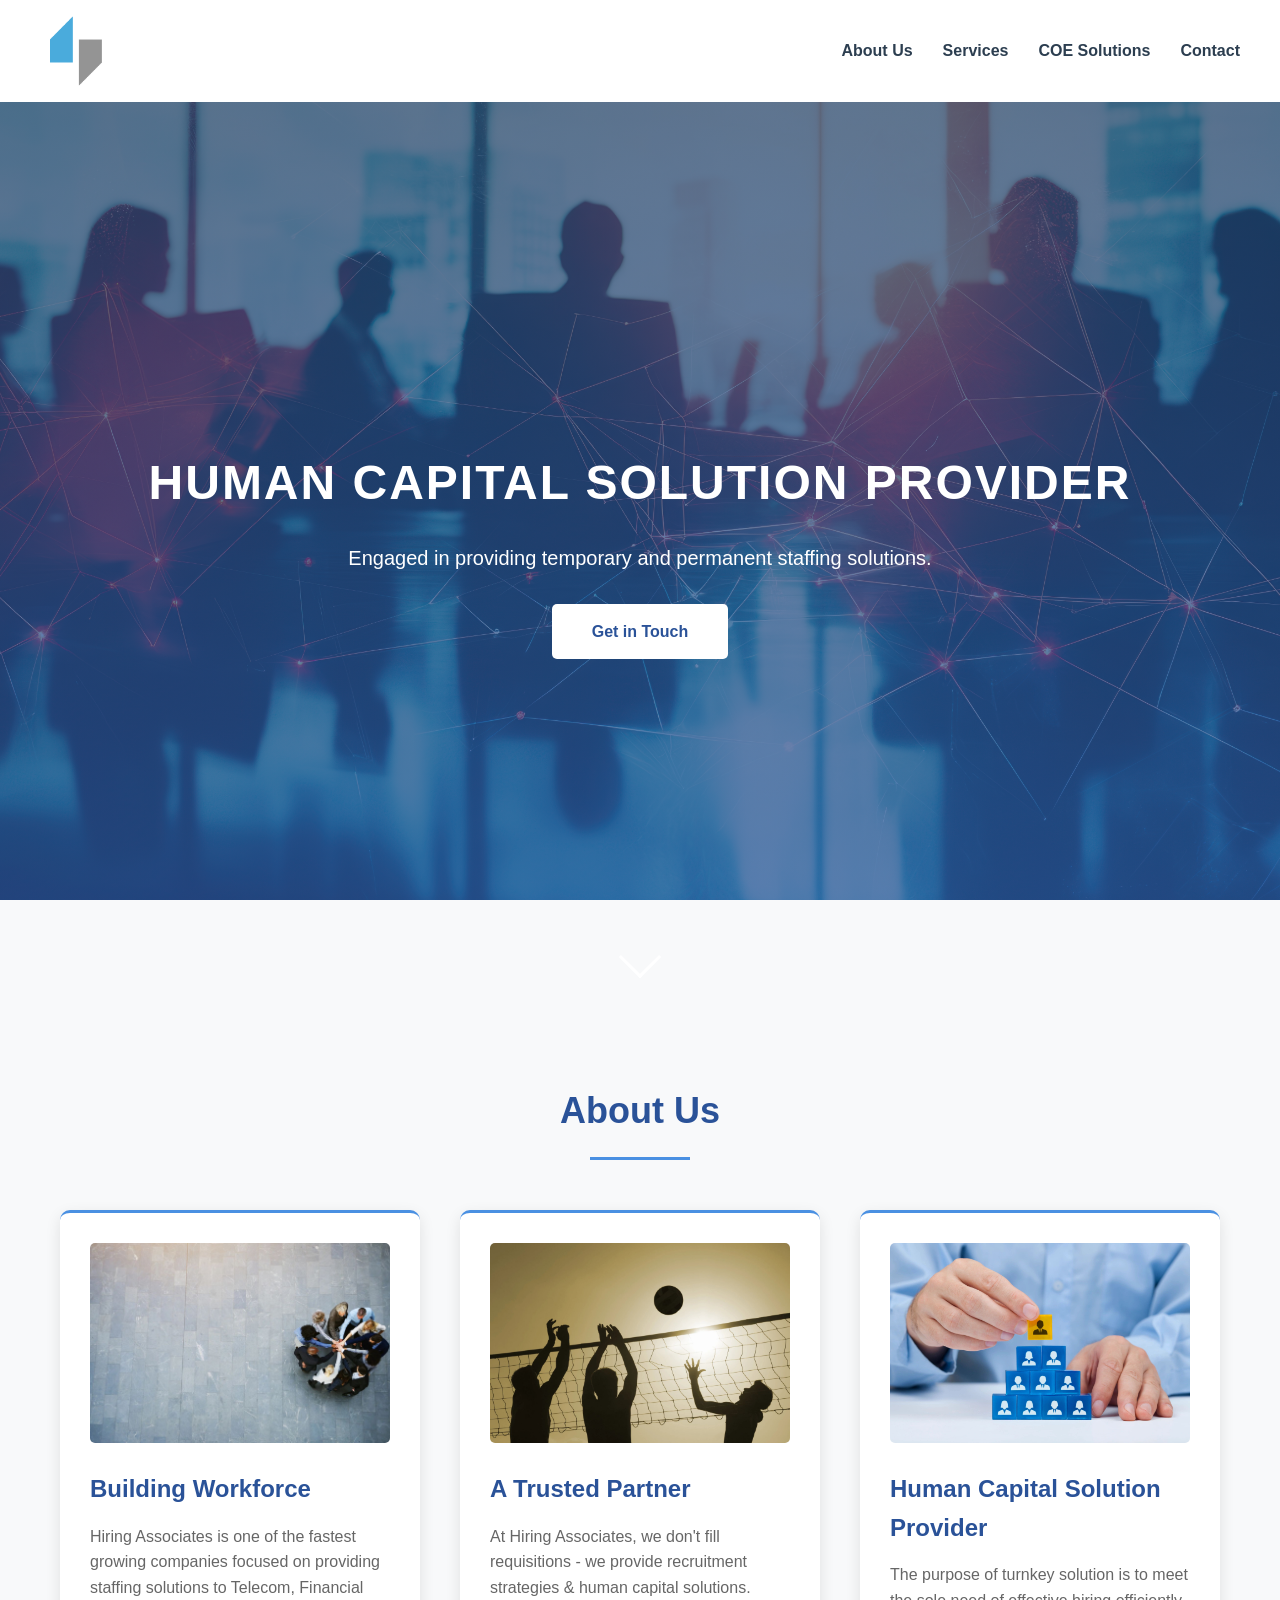
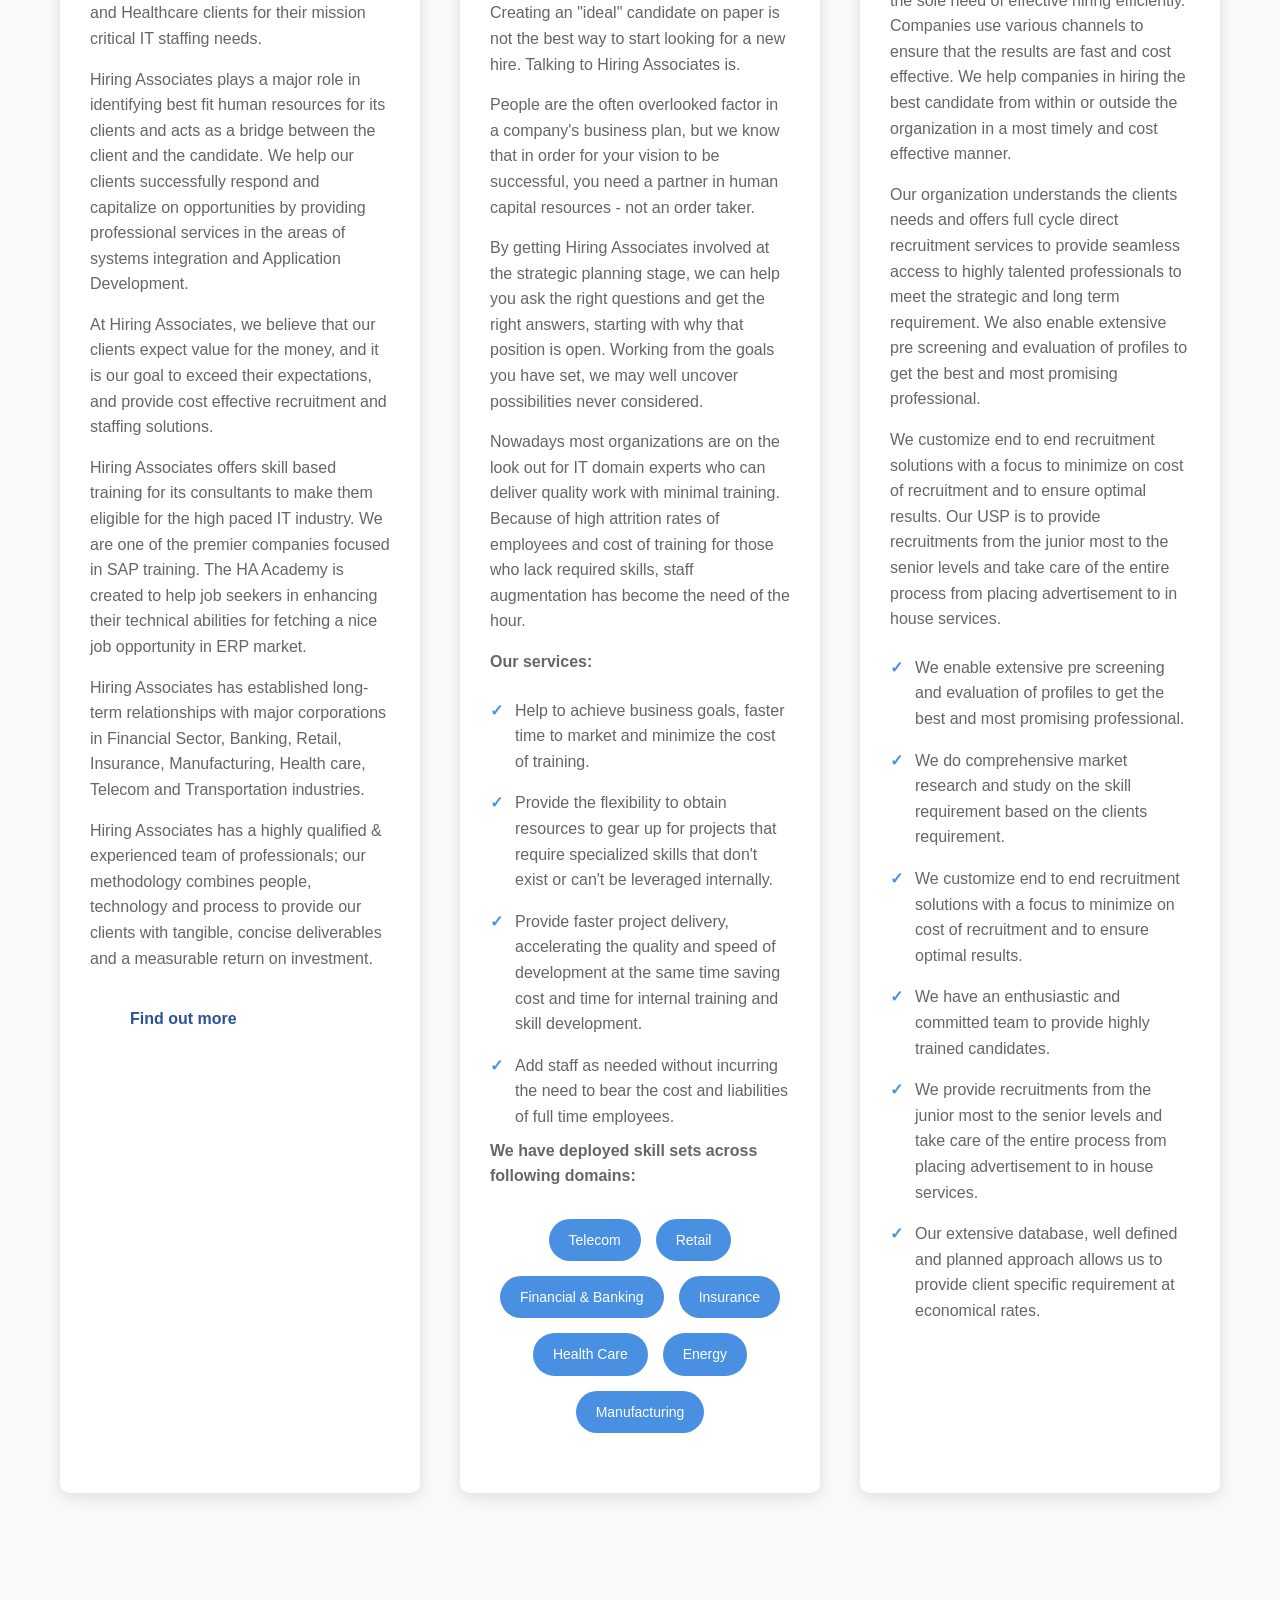
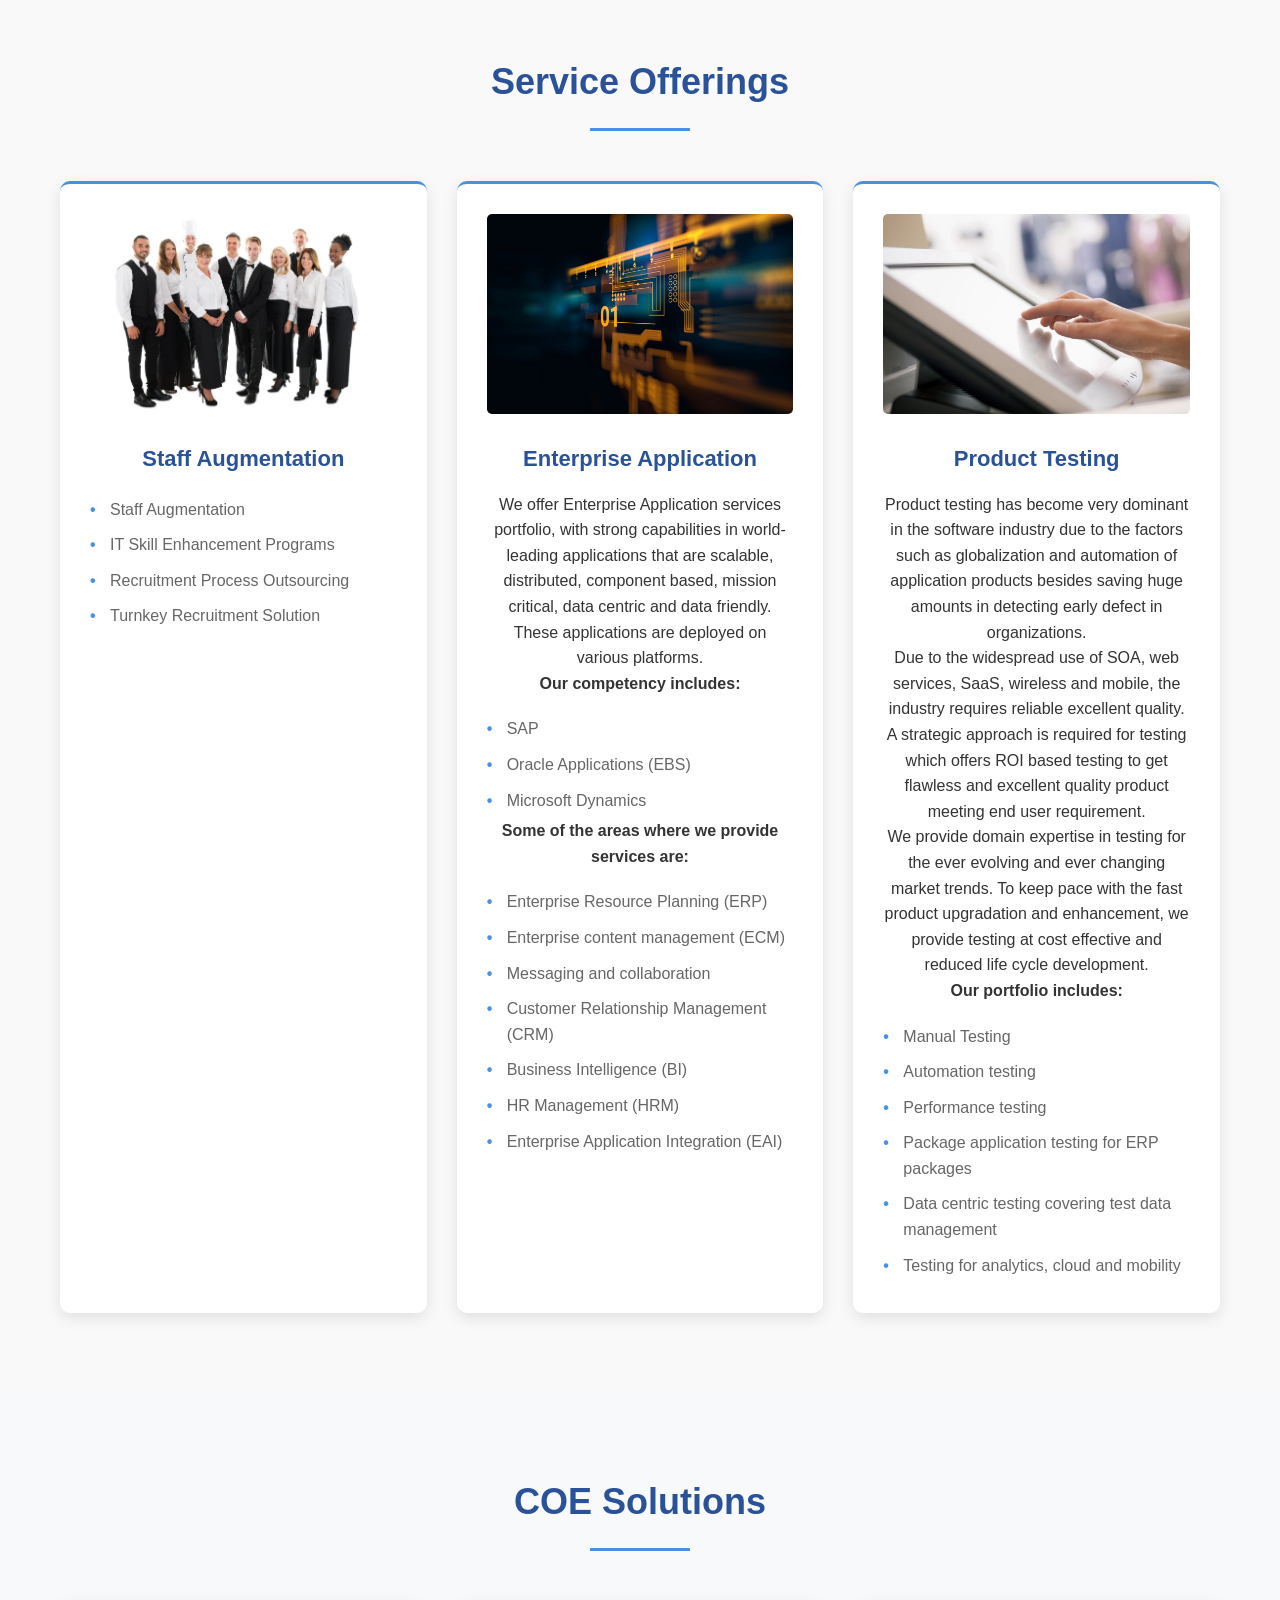
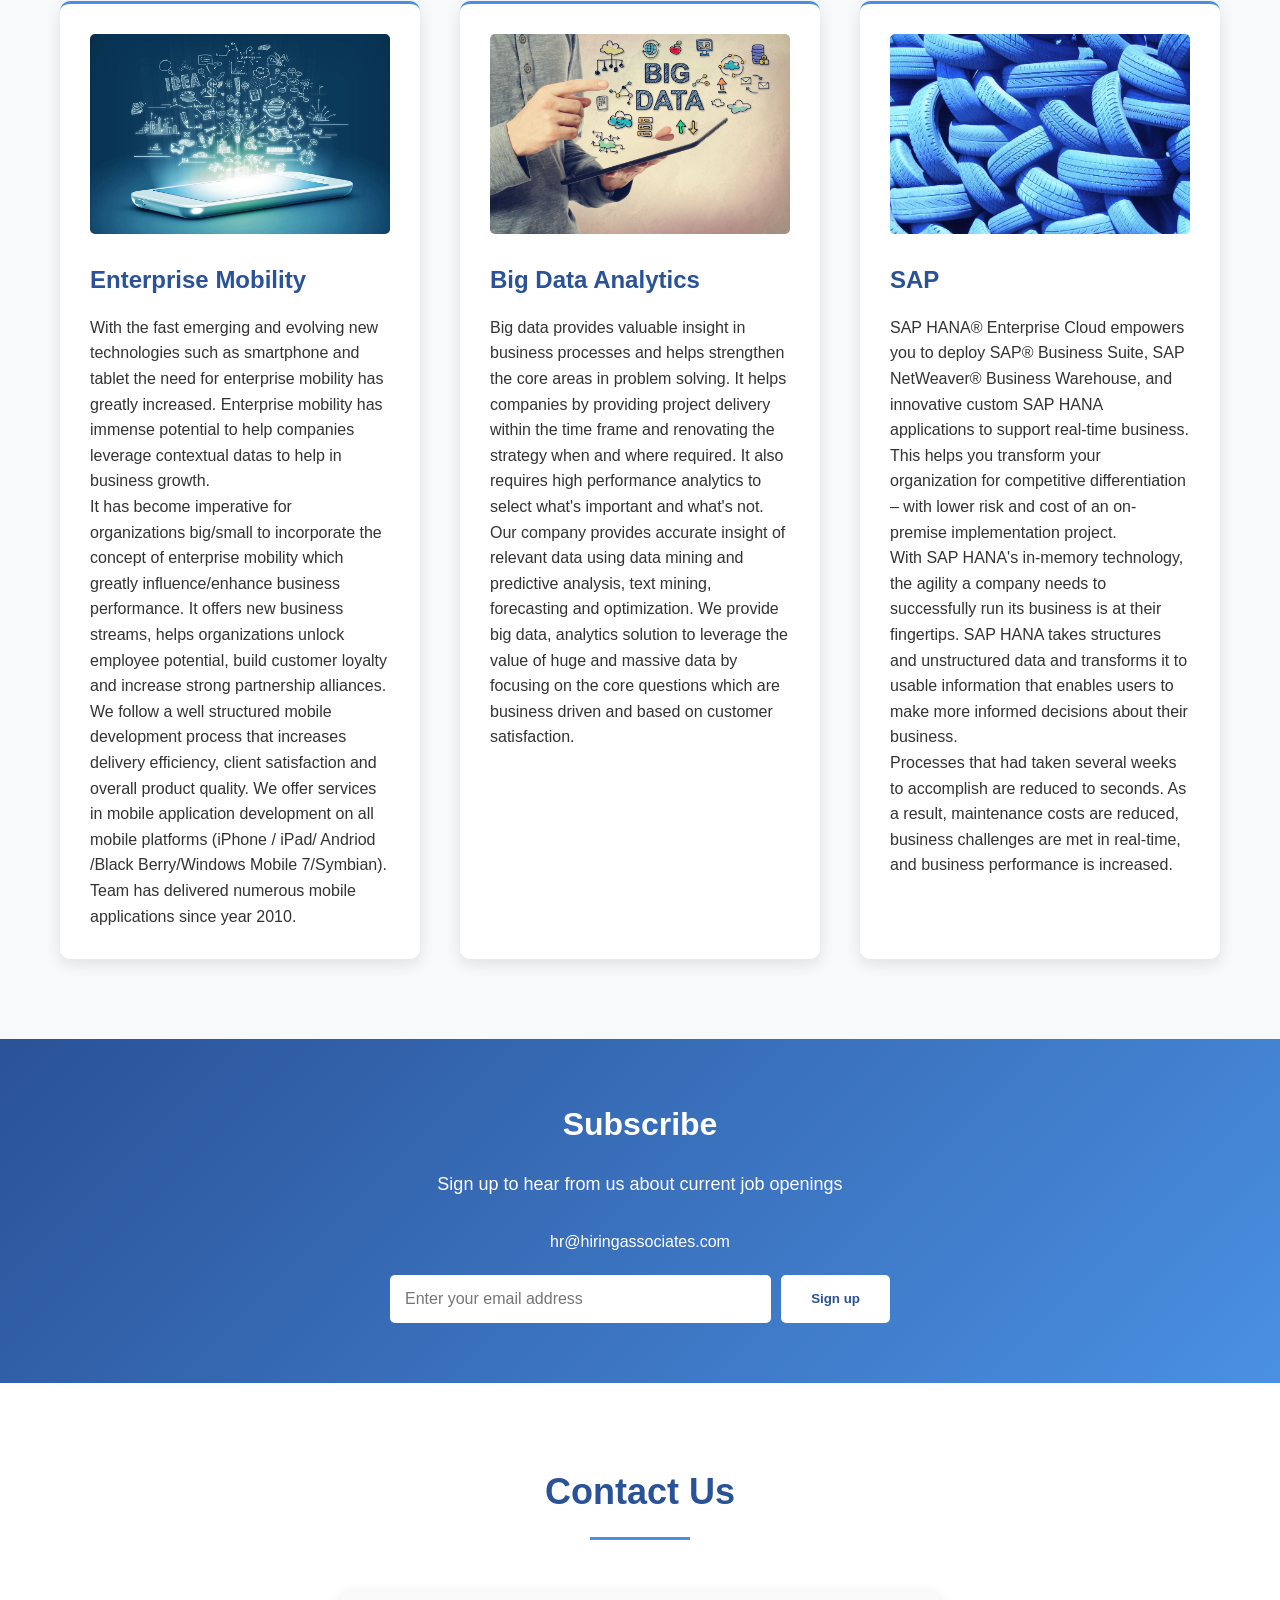
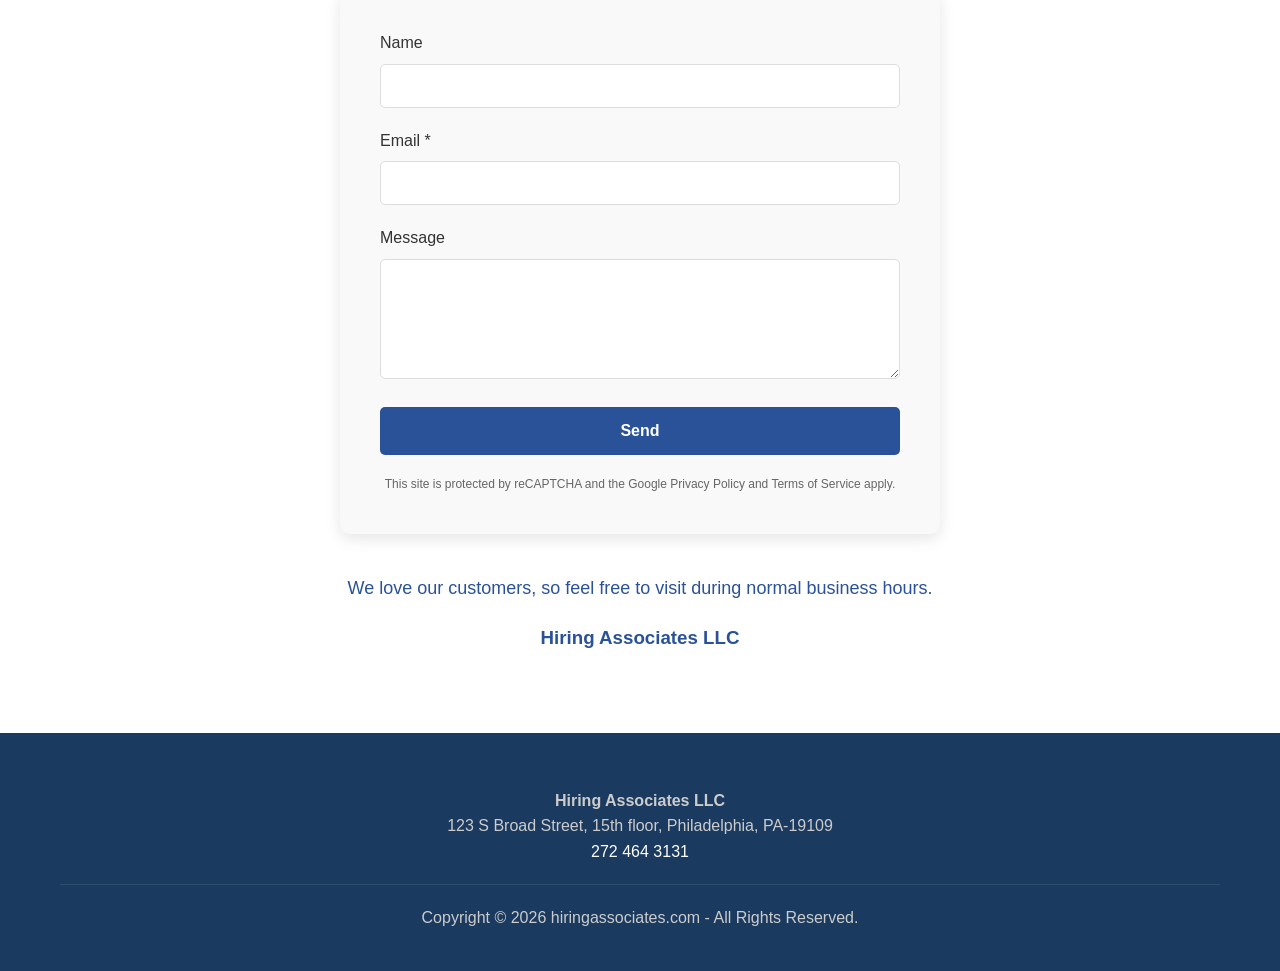
==== index-old.html @ 2e6a8141 "Design updates: new layout, hero image, styles" ====
<!DOCTYPE html>
<html lang="en-IN">
<head>
    <meta charset="UTF-8">
    <meta http-equiv="X-UA-Compatible" content="IE=edge">
    <meta name="viewport" content="width=device-width, initial-scale=1.0">
    <title>Recruitment Strategies - Technology Jobs Hiring Recruitment</title>
    <meta name="description" content="Hiring Associates offers hiring solutions and recruitment strategies & services to build your workforce as and when needed and with in the budget">
    <meta name="author" content="hiringassociates.com">
    <meta name="generator" content="Starfield Technologies; Go Daddy Website Builder 8.0.0000">
    
    <!-- Open Graph / Facebook -->
    <meta property="og:type" content="website">
    <meta property="og:url" content="https://hiringassociates.com/">
    <meta property="og:site_name" content="hiringassociates.com">
    <meta property="og:title" content="human capital solution provider">
    <meta property="og:description" content="engaged in providing temporary and permanent staffing solution. USA I UK I AUSTRALIA I CANADA">
    <meta property="og:image" content="http://img1.wsimg.com/isteam/stock/110539">
    <meta property="og:locale" content="en_IN">
    
    <!-- Twitter -->
    <meta name="twitter:card" content="summary">
    <meta name="twitter:title" content="hiringassociates.com">
    <meta name="twitter:description" content="human capital solution provider">
    <meta name="twitter:image" content="http://img1.wsimg.com/isteam/stock/110539">
    <meta name="twitter:image:alt" content="hiringassociates.com">
    
    <!-- Theme Color -->
    <meta name="theme-color" content="#6F6F6F">
    
    <link rel="stylesheet" href="styles.css">
</head>
<body>
    <!-- Header -->
    <header>
        <div class="container header-main">
            <div class="logo">
                <img src="images/logo.png" alt="Hiring Associates">
            </div>
            <nav>
                <ul>
                    <li><a href="#about">About Us</a></li>
                    <li><a href="#services">Services</a></li>
                    <li><a href="#coe">COE Solutions</a></li>
                    <li><a href="#contact">Contact</a></li>
                </ul>
            </nav>
        </div>
    </header>

    <!-- Hero Section -->
    <section class="hero">
        <div class="container">
            <h1>Human Capital Solution Provider</h1>
            <p>Engaged in providing temporary and permanent staffing solutions.</p>
            <a href="#contact" class="btn">Get in Touch</a>
        </div>
        <a href="#about" class="scroll-down" aria-label="Scroll down">
            <div class="scroll-down-arrow"></div>
        </a>
    </section>

    <!-- About Us Section -->
    <section id="about">
        <div class="container">
            <h2 class="section-title">About Us</h2>
            <div class="about-grid">
                <div class="about-card">
                    <img src="images/image18.jpg" alt="Building Workforce">
                    <h3>Building Workforce</h3>
                    <p>Hiring Associates is one of the fastest growing companies focused on providing staffing solutions to Telecom, Financial and Healthcare clients for their mission critical IT staffing needs.</p>
                    <p>Hiring Associates plays a major role in identifying best fit human resources for its clients and acts as a bridge between the client and the candidate. We help our clients successfully respond and capitalize on opportunities by providing professional services in the areas of systems integration and Application Development.</p>
                    <p>At Hiring Associates, we believe that our clients expect value for the money, and it is our goal to exceed their expectations, and provide cost effective recruitment and staffing solutions.</p>
                    <p>Hiring Associates offers skill based training for its consultants to make them eligible for the high paced IT industry. We are one of the premier companies focused in SAP training. The HA Academy is created to help job seekers in enhancing their technical abilities for fetching a nice job opportunity in ERP market.</p>
                    <p>Hiring Associates has established long-term relationships with major corporations in Financial Sector, Banking, Retail, Insurance, Manufacturing, Health care, Telecom and Transportation industries.</p>
                    <p>Hiring Associates has a highly qualified & experienced team of professionals; our methodology combines people, technology and process to provide our clients with tangible, concise deliverables and a measurable return on investment.</p>
                    <div style="margin-top: 20px;">
                        <a href="#about" class="btn" style="display: inline-block;">Find out more</a>
                    </div>
                </div>

                <div class="about-card">
                    <img src="images/image19.jpg" alt="A Trusted Partner">
                    <h3>A Trusted Partner</h3>
                    <p>At Hiring Associates, we don't fill requisitions - we provide recruitment strategies & human capital solutions. Creating an "ideal" candidate on paper is not the best way to start looking for a new hire. Talking to Hiring Associates is.</p>
                    <p>People are the often overlooked factor in a company's business plan, but we know that in order for your vision to be successful, you need a partner in human capital resources - not an order taker.</p>
                    <p>By getting Hiring Associates involved at the strategic planning stage, we can help you ask the right questions and get the right answers, starting with why that position is open. Working from the goals you have set, we may well uncover possibilities never considered.</p>
                    <p>Nowadays most organizations are on the look out for IT domain experts who can deliver quality work with minimal training. Because of high attrition rates of employees and cost of training for those who lack required skills, staff augmentation has become the need of the hour.</p>
                    <p><strong>Our services:</strong></p>
                    <ul>
                        <li>Help to achieve business goals, faster time to market and minimize the cost of training.</li>
                        <li>Provide the flexibility to obtain resources to gear up for projects that require specialized skills that don't exist or can't be leveraged internally.</li>
                        <li>Provide faster project delivery, accelerating the quality and speed of development at the same time saving cost and time for internal training and skill development.</li>
                        <li>Add staff as needed without incurring the need to bear the cost and liabilities of full time employees.</li>
                    </ul>
                    <p><strong>We have deployed skill sets across following domains:</strong></p>
                    <div class="domain-list">
                        <span class="domain-tag">Telecom</span>
                        <span class="domain-tag">Retail</span>
                        <span class="domain-tag">Financial & Banking</span>
                        <span class="domain-tag">Insurance</span>
                        <span class="domain-tag">Health Care</span>
                        <span class="domain-tag">Energy</span>
                        <span class="domain-tag">Manufacturing</span>
                    </div>
                </div>

                <div class="about-card">
                    <img src="images/image20.jpg" alt="Human Capital Solution Provider">
                    <h3>Human Capital Solution Provider</h3>
                    <p>The purpose of turnkey solution is to meet the sole need of effective hiring efficiently. Companies use various channels to ensure that the results are fast and cost effective. We help companies in hiring the best candidate from within or outside the organization in a most timely and cost effective manner.</p>
                    <p>Our organization understands the clients needs and offers full cycle direct recruitment services to provide seamless access to highly talented professionals to meet the strategic and long term requirement. We also enable extensive pre screening and evaluation of profiles to get the best and most promising professional.</p>
                    <p>We customize end to end recruitment solutions with a focus to minimize on cost of recruitment and to ensure optimal results. Our USP is to provide recruitments from the junior most to the senior levels and take care of the entire process from placing advertisement to in house services.</p>
                    <ul>
                        <li>We enable extensive pre screening and evaluation of profiles to get the best and most promising professional.</li>
                        <li>We do comprehensive market research and study on the skill requirement based on the clients requirement.</li>
                        <li>We customize end to end recruitment solutions with a focus to minimize on cost of recruitment and to ensure optimal results.</li>
                        <li>We have an enthusiastic and committed team to provide highly trained candidates.</li>
                        <li>We provide recruitments from the junior most to the senior levels and take care of the entire process from placing advertisement to in house services.</li>
                        <li>Our extensive database, well defined and planned approach allows us to provide client specific requirement at economical rates.</li>
                    </ul>
                </div>
            </div>
        </div>
    </section>

    <!-- Service Offerings Section -->
    <section id="services" style="background: #f9f9f9;">
        <div class="container">
            <h2 class="section-title">Service Offerings</h2>
            <div class="services-grid">
                <div class="service-card">
                    <img src="images/image21.jpg" alt="Staff Augmentation">
                    <h3>Staff Augmentation</h3>
                    <ul>
                        <li>Staff Augmentation</li>
                        <li>IT Skill Enhancement Programs</li>
                        <li>Recruitment Process Outsourcing</li>
                        <li>Turnkey Recruitment Solution</li>
                    </ul>
                </div>

                <div class="service-card">
                    <img src="images/image22.jpg" alt="Enterprise Application">
                    <h3>Enterprise Application</h3>
                    <p>We offer Enterprise Application services portfolio, with strong capabilities in world-leading applications that are scalable, distributed, component based, mission critical, data centric and data friendly. These applications are deployed on various platforms.</p>
                    <p><strong>Our competency includes:</strong></p>
                    <ul>
                        <li>SAP</li>
                        <li>Oracle Applications (EBS)</li>
                        <li>Microsoft Dynamics</li>
                    </ul>
                    <p><strong>Some of the areas where we provide services are:</strong></p>
                    <ul>
                        <li>Enterprise Resource Planning (ERP)</li>
                        <li>Enterprise content management (ECM)</li>
                        <li>Messaging and collaboration</li>
                        <li>Customer Relationship Management (CRM)</li>
                        <li>Business Intelligence (BI)</li>
                        <li>HR Management (HRM)</li>
                        <li>Enterprise Application Integration (EAI)</li>
                    </ul>
                </div>

                <div class="service-card">
                    <img src="images/image23.jpg" alt="Product Testing">
                    <h3>Product Testing</h3>
                    <p>Product testing has become very dominant in the software industry due to the factors such as globalization and automation of application products besides saving huge amounts in detecting early defect in organizations.</p>
                    <p>Due to the widespread use of SOA, web services, SaaS, wireless and mobile, the industry requires reliable excellent quality. A strategic approach is required for testing which offers ROI based testing to get flawless and excellent quality product meeting end user requirement.</p>
                    <p>We provide domain expertise in testing for the ever evolving and ever changing market trends. To keep pace with the fast product upgradation and enhancement, we provide testing at cost effective and reduced life cycle development.</p>
                    <p><strong>Our portfolio includes:</strong></p>
                    <ul>
                        <li>Manual Testing</li>
                        <li>Automation testing</li>
                        <li>Performance testing</li>
                        <li>Package application testing for ERP packages</li>
                        <li>Data centric testing covering test data management</li>
                        <li>Testing for analytics, cloud and mobility</li>
                    </ul>
                </div>
            </div>
        </div>
    </section>

    <!-- COE Solutions Section -->
    <section id="coe">
        <div class="container">
            <h2 class="section-title">COE Solutions</h2>
            <div class="coe-grid">
                <div class="coe-card">
                    <img src="images/image24.jpg" alt="Enterprise Mobility">
                    <h3>Enterprise Mobility</h3>
                    <p>With the fast emerging and evolving new technologies such as smartphone and tablet the need for enterprise mobility has greatly increased. Enterprise mobility has immense potential to help companies leverage contextual datas to help in business growth.</p>
                    <p>It has become imperative for organizations big/small to incorporate the concept of enterprise mobility which greatly influence/enhance business performance. It offers new business streams, helps organizations unlock employee potential, build customer loyalty and increase strong partnership alliances.</p>
                    <p>We follow a well structured mobile development process that increases delivery efficiency, client satisfaction and overall product quality. We offer services in mobile application development on all mobile platforms (iPhone / iPad/ Andriod /Black Berry/Windows Mobile 7/Symbian). Team has delivered numerous mobile applications since year 2010.</p>
                </div>

                <div class="coe-card">
                    <img src="images/image25.jpg" alt="Big Data Analytics">
                    <h3>Big Data Analytics</h3>
                    <p>Big data provides valuable insight in business processes and helps strengthen the core areas in problem solving. It helps companies by providing project delivery within the time frame and renovating the strategy when and where required. It also requires high performance analytics to select what's important and what's not.</p>
                    <p>Our company provides accurate insight of relevant data using data mining and predictive analysis, text mining, forecasting and optimization. We provide big data, analytics solution to leverage the value of huge and massive data by focusing on the core questions which are business driven and based on customer satisfaction.</p>
                </div>

                <div class="coe-card">
                    <img src="images/image26.jpg" alt="SAP">
                    <h3>SAP</h3>
                    <p>SAP HANA® Enterprise Cloud empowers you to deploy SAP® Business Suite, SAP NetWeaver® Business Warehouse, and innovative custom SAP HANA applications to support real-time business. This helps you transform your organization for competitive differentiation – with lower risk and cost of an on-premise implementation project.</p>
                    <p>With SAP HANA's in-memory technology, the agility a company needs to successfully run its business is at their fingertips. SAP HANA takes structures and unstructured data and transforms it to usable information that enables users to make more informed decisions about their business.</p>
                    <p>Processes that had taken several weeks to accomplish are reduced to seconds. As a result, maintenance costs are reduced, business challenges are met in real-time, and business performance is increased.</p>
                </div>
            </div>
        </div>
    </section>

    <!-- Subscribe Section -->
    <section class="subscribe">
        <div class="container">
            <h2>Subscribe</h2>
            <p>Sign up to hear from us about current job openings</p>
            <p style="font-size: 16px; margin-bottom: 20px;">hr@hiringassociates.com</p>
            <form class="subscribe-form" onsubmit="event.preventDefault(); alert('Thank you for subscribing!');">
                <input type="email" placeholder="Enter your email address" required>
                <button type="submit">Sign up</button>
            </form>
        </div>
    </section>

    <!-- Contact Section -->
    <section id="contact" class="contact">
        <div class="container">
            <h2 class="section-title">Contact Us</h2>
            <div class="contact-form">
                <form onsubmit="event.preventDefault(); alert('Thank you for your message! We will get back to you soon.');">
                    <div class="form-group">
                        <label for="name">Name</label>
                        <input type="text" id="name" name="name" required>
                    </div>
                    <div class="form-group">
                        <label for="email">Email *</label>
                        <input type="email" id="email" name="email" required>
                    </div>
                    <div class="form-group">
                        <label for="message">Message</label>
                        <textarea id="message" name="message" required></textarea>
                    </div>
                    <div class="form-group">
                        <button type="submit">Send</button>
                    </div>
                </form>
                <p style="text-align: center; margin-top: 20px; color: #666; font-size: 12px;">
                    This site is protected by reCAPTCHA and the Google Privacy Policy and Terms of Service apply.
                </p>
            </div>
            <div class="contact-info" style="text-align: center; margin-top: 40px;">
                <p style="font-size: 18px; margin-bottom: 10px;">We love our customers, so feel free to visit during normal business hours.</p>
                <h3 style="margin-top: 20px;">Hiring Associates LLC</h3>
            </div>
        </div>
    </section>

    <!-- Footer -->
    <footer>
        <div class="container">
            <div class="footer-content">
                <p class="footer-address">
                    <strong>Hiring Associates LLC</strong><br>
                    123 S Broad Street, 15th floor, Philadelphia, PA-19109<br>
                    <a href="tel:2724643131">272 464 3131</a>
                </p>
            </div>
            <div class="footer-bottom">
                <p>Copyright © <span id="copyright-year"></span> hiringassociates.com - All Rights Reserved.</p>
            </div>
        </div>
    </footer>

    <script src="script.js"></script>
</body>
</html>
---- styles.css ----
:root {
    /* Primary Colors - Professional Blue Palette */
    --primary-dark: #1a3a5f;
    --primary: #2a5298;
    --primary-light: #3d6bb3;
    --secondary: #4a90e2;
    --accent: #5ba3f5;
    
    /* Neutral Colors */
    --text-dark: #2c3e50;
    --text: #333;
    --text-light: #666;
    --bg-light: #f8f9fa;
    --bg-white: #ffffff;
    
    /* Gradient Colors */
    --gradient-start: #1a3a5f;
    --gradient-end: #2a5298;
    --gradient-hero-start: #2a5298;
    --gradient-hero-end: #4a90e2;
}

* {
    margin: 0;
    padding: 0;
    box-sizing: border-box;
}

body {
    font-family: 'Segoe UI', Tahoma, Geneva, Verdana, sans-serif;
    line-height: 1.6;
    color: var(--text);
    background-color: var(--bg-light);
}

.container {
    max-width: 1200px;
    margin: 0 auto;
    padding: 0 20px;
}

/* Header - white background */
header {
    background: white;
    color: var(--text-dark);
    padding: 10px 0;
    box-shadow: 0 1px 3px rgba(0,0,0,0.08);
}

.header-main {
    display: flex;
    justify-content: space-between;
    align-items: center;
    padding: 5px 0;
}

.logo {
    font-size: 28px;
    font-weight: bold;
    text-transform: uppercase;
    display: flex;
    align-items: center;
}

.logo img {
    max-height: 72px;
    width: auto;
    height: auto;
}

nav ul {
    list-style: none;
    display: flex;
    gap: 30px;
}

nav a {
    color: var(--text-dark);
    text-decoration: none;
    font-weight: 600;
    transition: color 0.3s;
}

nav a:hover {
    color: var(--primary);
}

/* Hero Section */
.hero {
    background-image: linear-gradient(rgba(26, 58, 95, 0.7), rgba(42, 82, 152, 0.7)), url('images/hero-banner.jpeg');
    background-size: cover;
    background-position: center;
    background-repeat: no-repeat;
    background-attachment: fixed;
    color: white;
    text-align: center;
    padding: 100px 20px;
    position: relative;
    min-height: 100vh;
    display: flex;
    flex-direction: column;
    justify-content: center;
    align-items: center;
}

.hero h1 {
    font-size: 48px;
    margin-bottom: 20px;
    text-transform: uppercase;
    letter-spacing: 2px;
}

.hero p {
    font-size: 20px;
    margin-bottom: 30px;
}

.btn {
    display: inline-block;
    padding: 15px 40px;
    background: white;
    color: var(--primary);
    text-decoration: none;
    border-radius: 5px;
    font-weight: bold;
    transition: transform 0.3s, box-shadow 0.3s;
}

.btn:hover {
    transform: translateY(-2px);
    box-shadow: 0 5px 15px rgba(0,0,0,0.2);
}

/* Scroll Down Arrow */
.scroll-down {
    position: absolute;
    bottom: 30px;
    left: 50%;
    transform: translateX(-50%);
    animation: bounce 2s infinite;
    cursor: pointer;
    z-index: 10;
}

.scroll-down-arrow {
    width: 30px;
    height: 30px;
    border-right: 3px solid white;
    border-bottom: 3px solid white;
    transform: rotate(45deg);
    transition: all 0.3s;
}

.scroll-down:hover .scroll-down-arrow {
    border-color: var(--accent);
    transform: rotate(45deg) scale(1.2);
}

@keyframes bounce {
    0%, 20%, 50%, 80%, 100% {
        transform: translateX(-50%) translateY(0);
    }
    40% {
        transform: translateX(-50%) translateY(-10px);
    }
    60% {
        transform: translateX(-50%) translateY(-5px);
    }
}

/* Section Styles */
section {
    padding: 80px 20px;
}

.section-title {
    text-align: center;
    font-size: 36px;
    margin-bottom: 50px;
    color: var(--primary);
    position: relative;
    padding-bottom: 20px;
}

.section-title::after {
    content: '';
    position: absolute;
    bottom: 0;
    left: 50%;
    transform: translateX(-50%);
    width: 100px;
    height: 3px;
    background: var(--secondary);
}

/* About Us */
.about-grid {
    display: grid;
    grid-template-columns: repeat(auto-fit, minmax(300px, 1fr));
    gap: 40px;
    margin-top: 40px;
}

.about-card {
    background: var(--bg-white);
    padding: 30px;
    border-radius: 10px;
    box-shadow: 0 5px 15px rgba(0,0,0,0.1);
    transition: transform 0.3s, box-shadow 0.3s;
    border-top: 3px solid var(--secondary);
}

.about-card:hover {
    transform: translateY(-5px);
    box-shadow: 0 8px 25px rgba(42, 82, 152, 0.2);
}

.about-card h3 {
    color: var(--primary);
    margin-bottom: 15px;
    font-size: 24px;
}

.about-card img {
    width: 100%;
    height: 200px;
    object-fit: cover;
    border-radius: 5px;
    margin-bottom: 20px;
    background: #e0e0e0;
}

.about-card p {
    margin-bottom: 15px;
    color: var(--text-light);
}

.about-card ul {
    list-style: none;
    padding-left: 0;
}

.about-card ul li {
    padding: 8px 0;
    padding-left: 25px;
    position: relative;
    color: #666;
}

.about-card ul li::before {
    content: '✓';
    position: absolute;
    left: 0;
    color: var(--secondary);
    font-weight: bold;
}

/* Services */
.services-grid {
    display: grid;
    grid-template-columns: repeat(auto-fit, minmax(280px, 1fr));
    gap: 30px;
    margin-top: 40px;
}

.service-card {
    background: var(--bg-white);
    padding: 30px;
    border-radius: 10px;
    box-shadow: 0 5px 15px rgba(0,0,0,0.1);
    text-align: center;
    transition: transform 0.3s, box-shadow 0.3s;
    border-top: 3px solid var(--secondary);
}

.service-card:hover {
    transform: translateY(-5px);
    box-shadow: 0 8px 25px rgba(42, 82, 152, 0.2);
}

.service-card img {
    width: 100%;
    height: 200px;
    object-fit: cover;
    border-radius: 5px;
    margin-bottom: 20px;
    background: #e0e0e0;
}

.service-card h3 {
    color: var(--primary);
    margin-bottom: 15px;
    font-size: 22px;
}

.service-card ul {
    list-style: none;
    text-align: left;
    margin-top: 15px;
}

.service-card ul li {
    padding: 5px 0;
    color: var(--text-light);
    padding-left: 20px;
    position: relative;
}

.service-card ul li::before {
    content: '•';
    position: absolute;
    left: 0;
    color: var(--secondary);
    font-weight: bold;
}

/* COE Solutions */
.coe-grid {
    display: grid;
    grid-template-columns: repeat(auto-fit, minmax(300px, 1fr));
    gap: 40px;
    margin-top: 40px;
}

.coe-card {
    background: var(--bg-white);
    padding: 30px;
    border-radius: 10px;
    box-shadow: 0 5px 15px rgba(0,0,0,0.1);
    border-top: 3px solid var(--secondary);
    transition: transform 0.3s, box-shadow 0.3s;
}

.coe-card:hover {
    transform: translateY(-5px);
    box-shadow: 0 8px 25px rgba(42, 82, 152, 0.2);
}

.coe-card img {
    width: 100%;
    height: 200px;
    object-fit: cover;
    border-radius: 5px;
    margin-bottom: 20px;
    background: #e0e0e0;
}

.coe-card h3 {
    color: var(--primary);
    margin-bottom: 15px;
    font-size: 24px;
}

/* Subscribe Section */
.subscribe {
    background: linear-gradient(135deg, var(--gradient-hero-start) 0%, var(--gradient-hero-end) 100%);
    color: white;
    text-align: center;
    padding: 60px 20px;
}

.subscribe h2 {
    font-size: 32px;
    margin-bottom: 20px;
}

.subscribe p {
    font-size: 18px;
    margin-bottom: 30px;
}

.subscribe-form {
    max-width: 500px;
    margin: 0 auto;
    display: flex;
    gap: 10px;
}

.subscribe-form input {
    flex: 1;
    padding: 15px;
    border: none;
    border-radius: 5px;
    font-size: 16px;
}

.subscribe-form button {
    padding: 15px 30px;
    background: white;
    color: var(--primary);
    border: none;
    border-radius: 5px;
    font-weight: bold;
    cursor: pointer;
    transition: transform 0.3s, box-shadow 0.3s;
}

.subscribe-form button:hover {
    transform: translateY(-2px);
}

/* Contact Section */
.contact {
    background: var(--bg-white);
}

.contact-form {
    max-width: 600px;
    margin: 0 auto;
    background: #f9f9f9;
    padding: 40px;
    border-radius: 10px;
    box-shadow: 0 5px 15px rgba(0,0,0,0.1);
}

.form-group {
    margin-bottom: 20px;
}

.form-group label {
    display: block;
    margin-bottom: 8px;
    color: #333;
    font-weight: 500;
}

.form-group input,
.form-group textarea {
    width: 100%;
    padding: 12px;
    border: 1px solid #ddd;
    border-radius: 5px;
    font-size: 16px;
    font-family: inherit;
}

.form-group textarea {
    resize: vertical;
    min-height: 120px;
}

.form-group button {
    width: 100%;
    padding: 15px;
    background: var(--primary);
    color: white;
    border: none;
    border-radius: 5px;
    font-size: 16px;
    font-weight: bold;
    cursor: pointer;
    transition: background 0.3s, transform 0.3s;
}

.form-group button:hover {
    background: var(--primary-dark);
    transform: translateY(-2px);
    box-shadow: 0 5px 15px rgba(42, 82, 152, 0.3);
}

/* Footer */
footer {
    background: var(--primary-dark);
    color: white;
    padding: 40px 20px;
    text-align: center;
}

.footer-content {
    margin-bottom: 20px;
}

.footer-content h3 {
    margin-bottom: 15px;
}

.footer-content p {
    margin-bottom: 10px;
    color: #ccc;
}

.footer-address {
    margin-top: 15px;
    line-height: 1.6;
}

.footer-address a {
    color: #fff;
    text-decoration: none;
}

.footer-address a:hover {
    text-decoration: underline;
}

.footer-bottom {
    border-top: 1px solid rgba(255,255,255,0.1);
    padding-top: 20px;
    margin-top: 20px;
    color: #ccc;
}

/* Responsive */
@media (max-width: 768px) {
    .header-main {
        flex-direction: column;
        gap: 20px;
    }

    nav ul {
        flex-direction: column;
        gap: 15px;
        text-align: center;
    }

    .hero {
        background-attachment: scroll;
        padding: 60px 20px;
        min-height: 100vh;
    }

    .hero h1 {
        font-size: 32px;
    }

    .hero p {
        font-size: 18px;
    }

    .subscribe-form {
        flex-direction: column;
    }

    .about-grid,
    .services-grid,
    .coe-grid {
        grid-template-columns: 1fr;
    }
}

/* Domain List */
.domain-list {
    display: flex;
    flex-wrap: wrap;
    gap: 15px;
    justify-content: center;
    margin: 30px 0;
}

.domain-tag {
    background: var(--secondary);
    color: white;
    padding: 10px 20px;
    border-radius: 25px;
    font-size: 14px;
    transition: background 0.3s;
}

.domain-tag:hover {
    background: var(--accent);
}

.contact-info p,
.contact-info h3 {
    color: var(--primary);
}
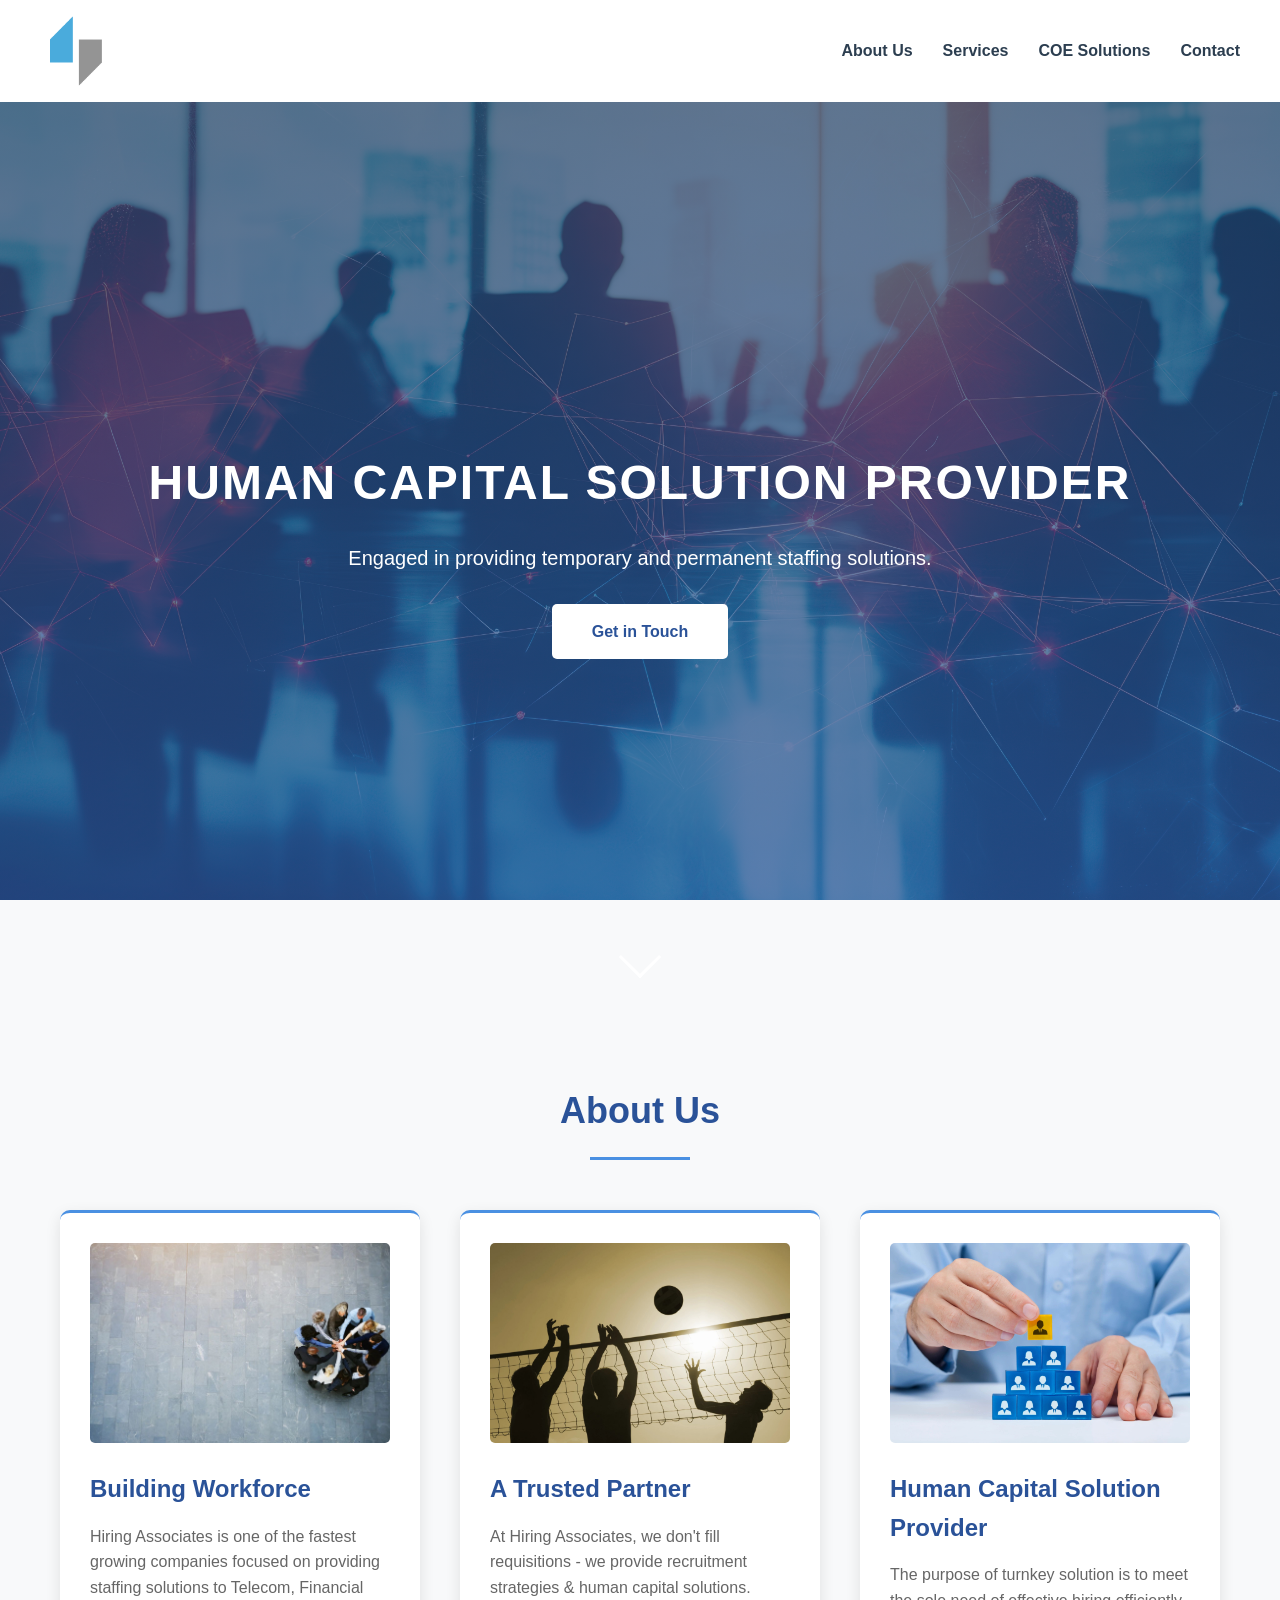
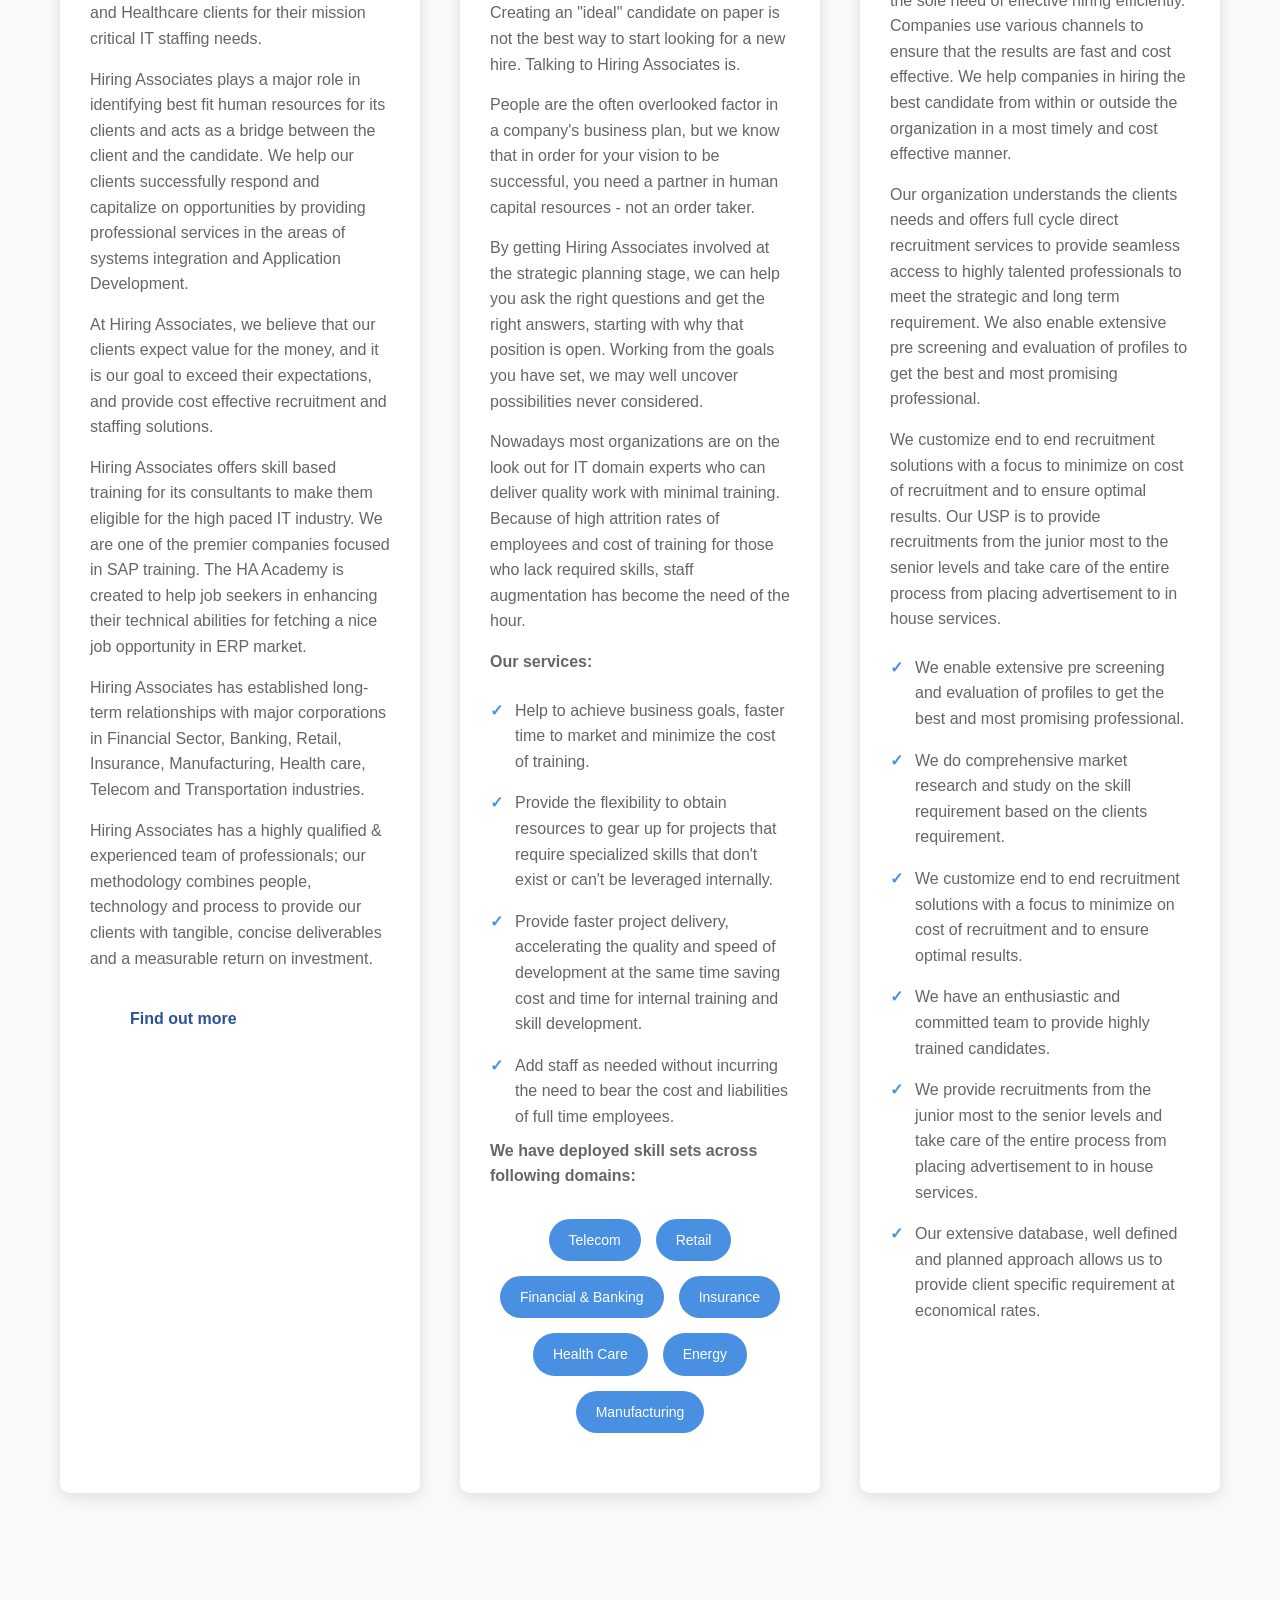
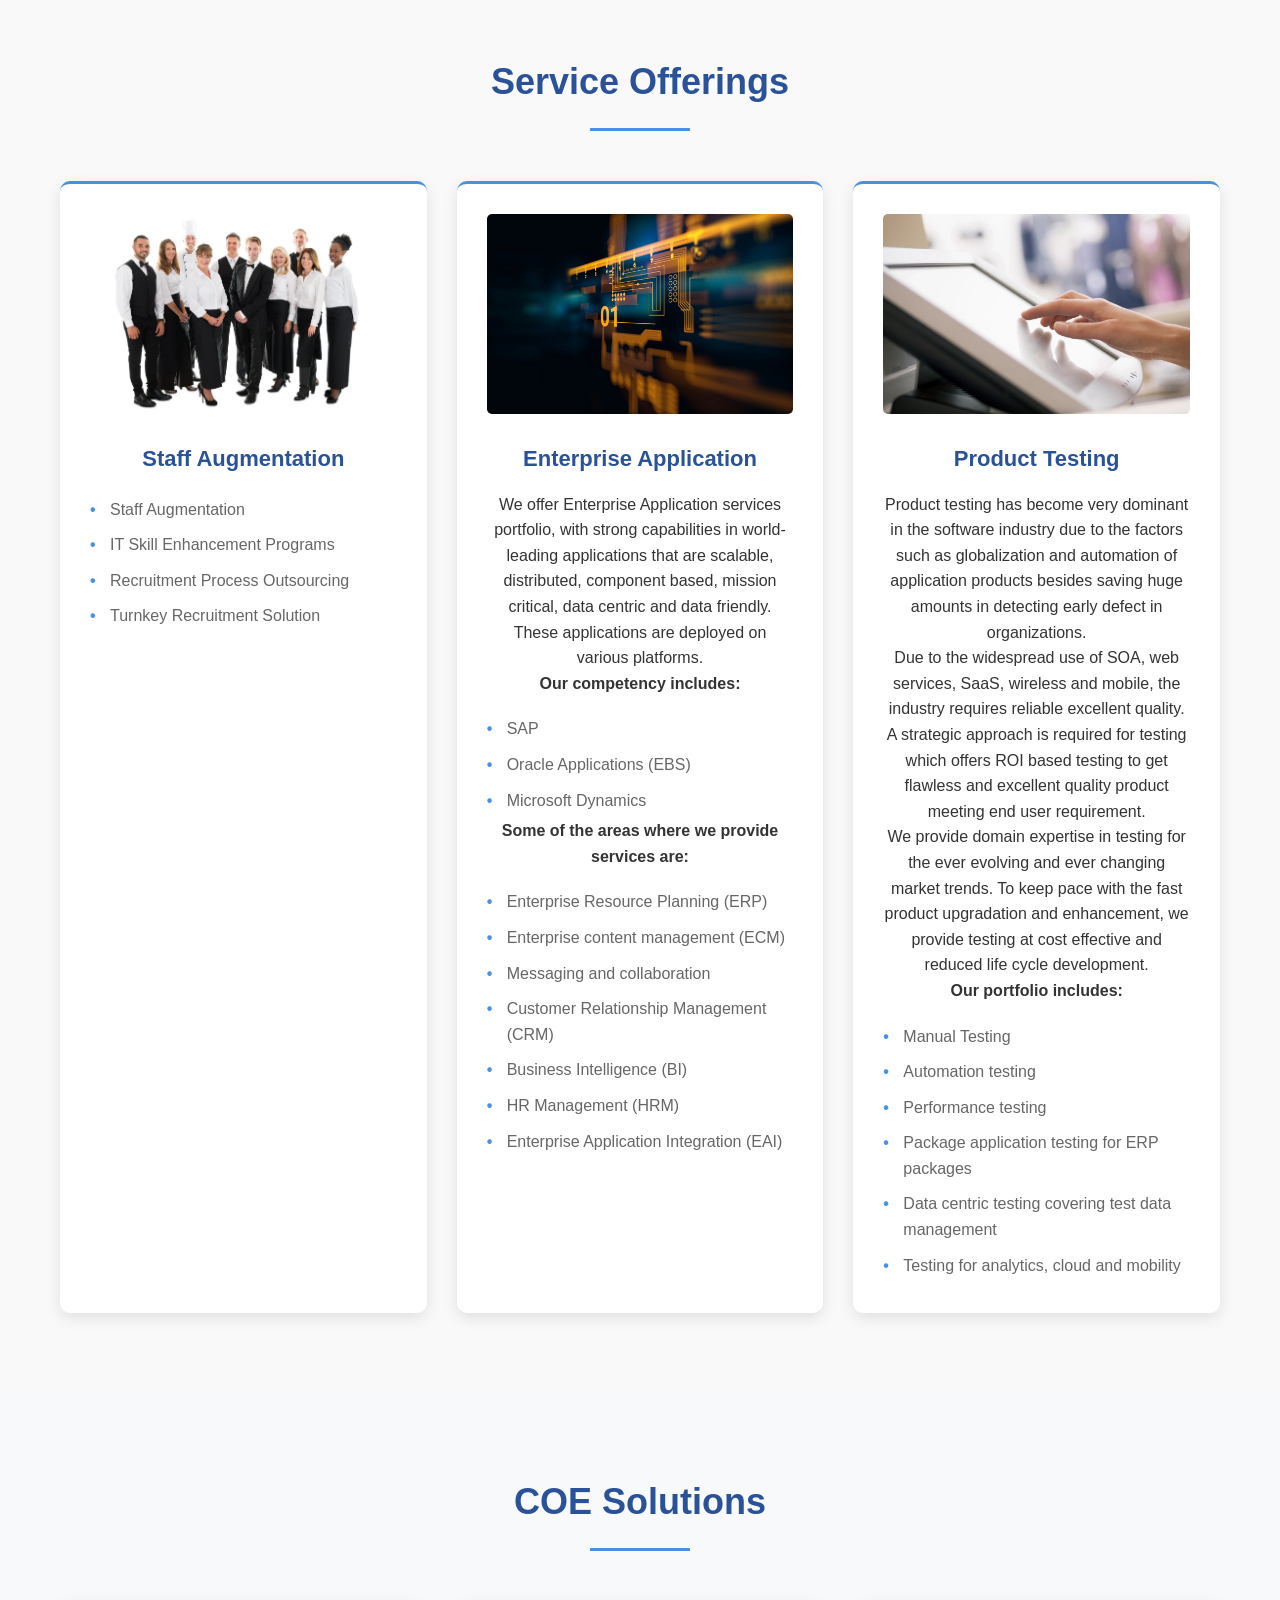
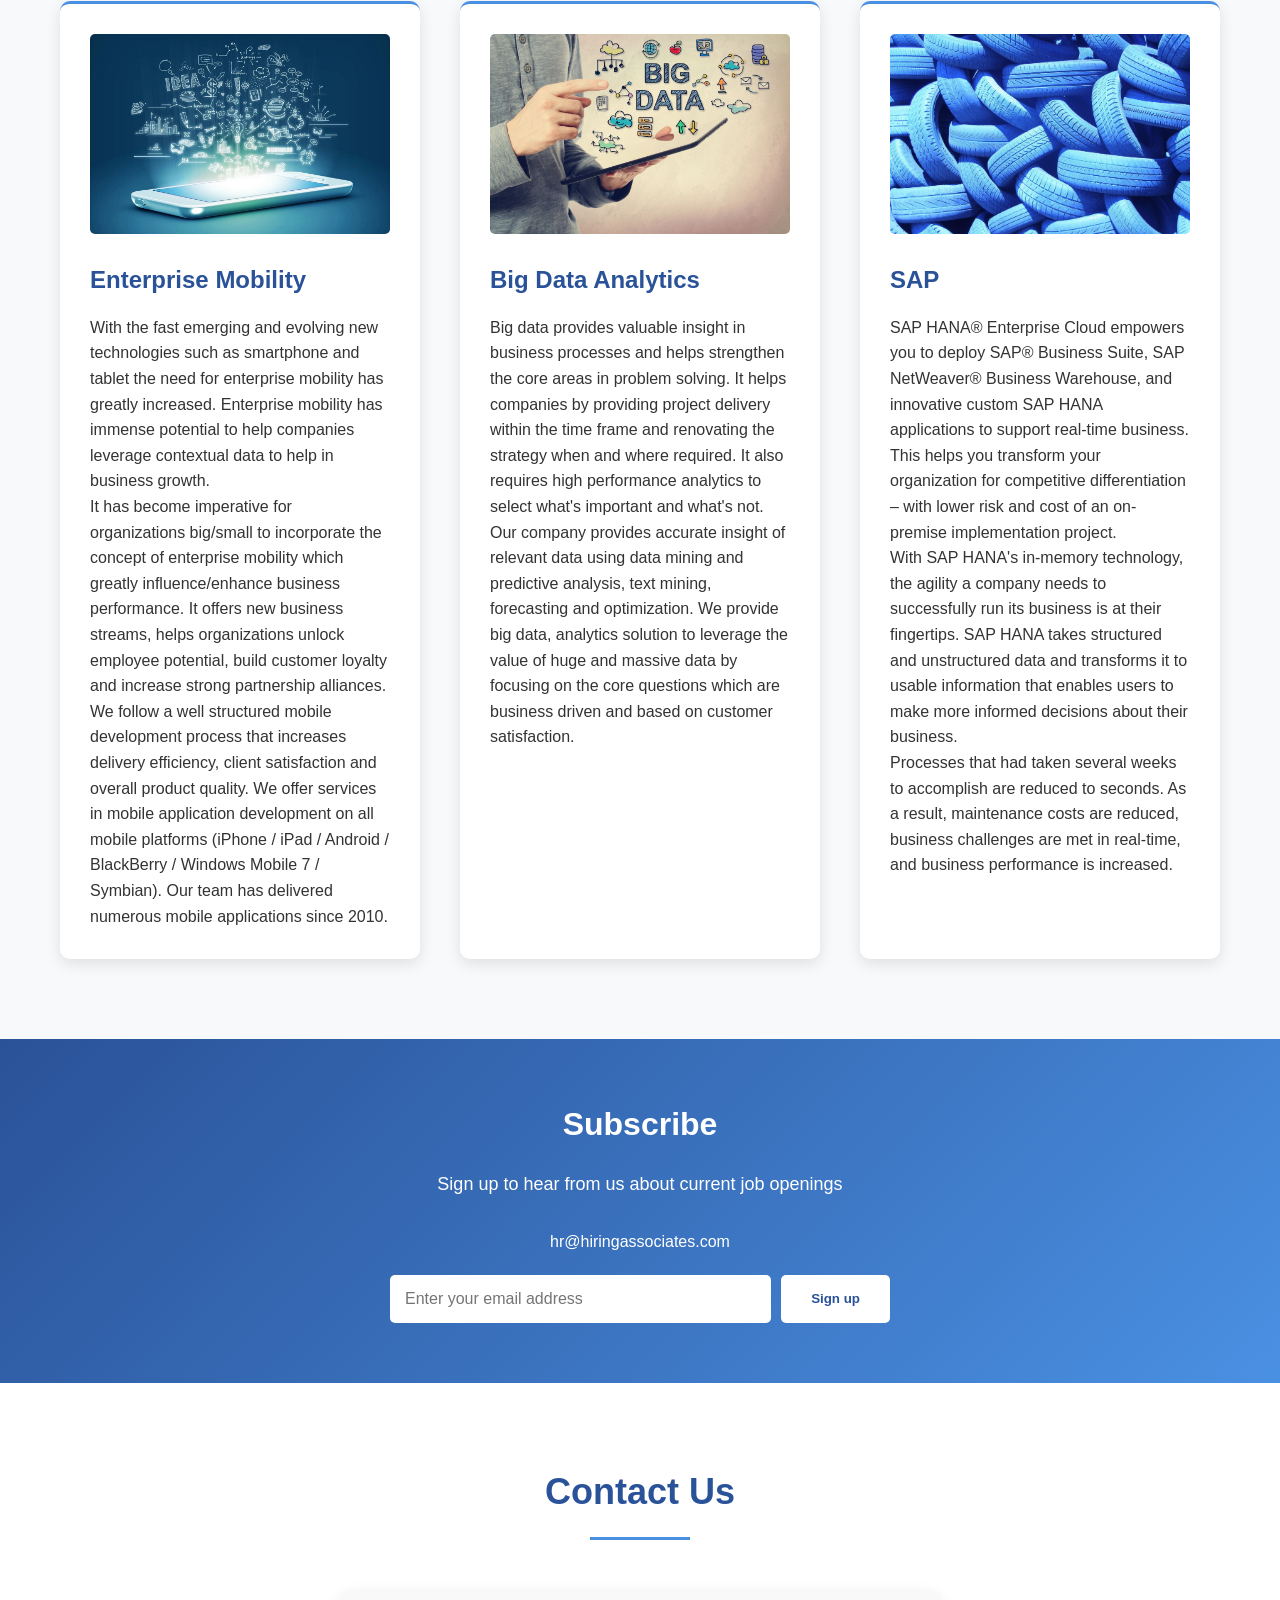
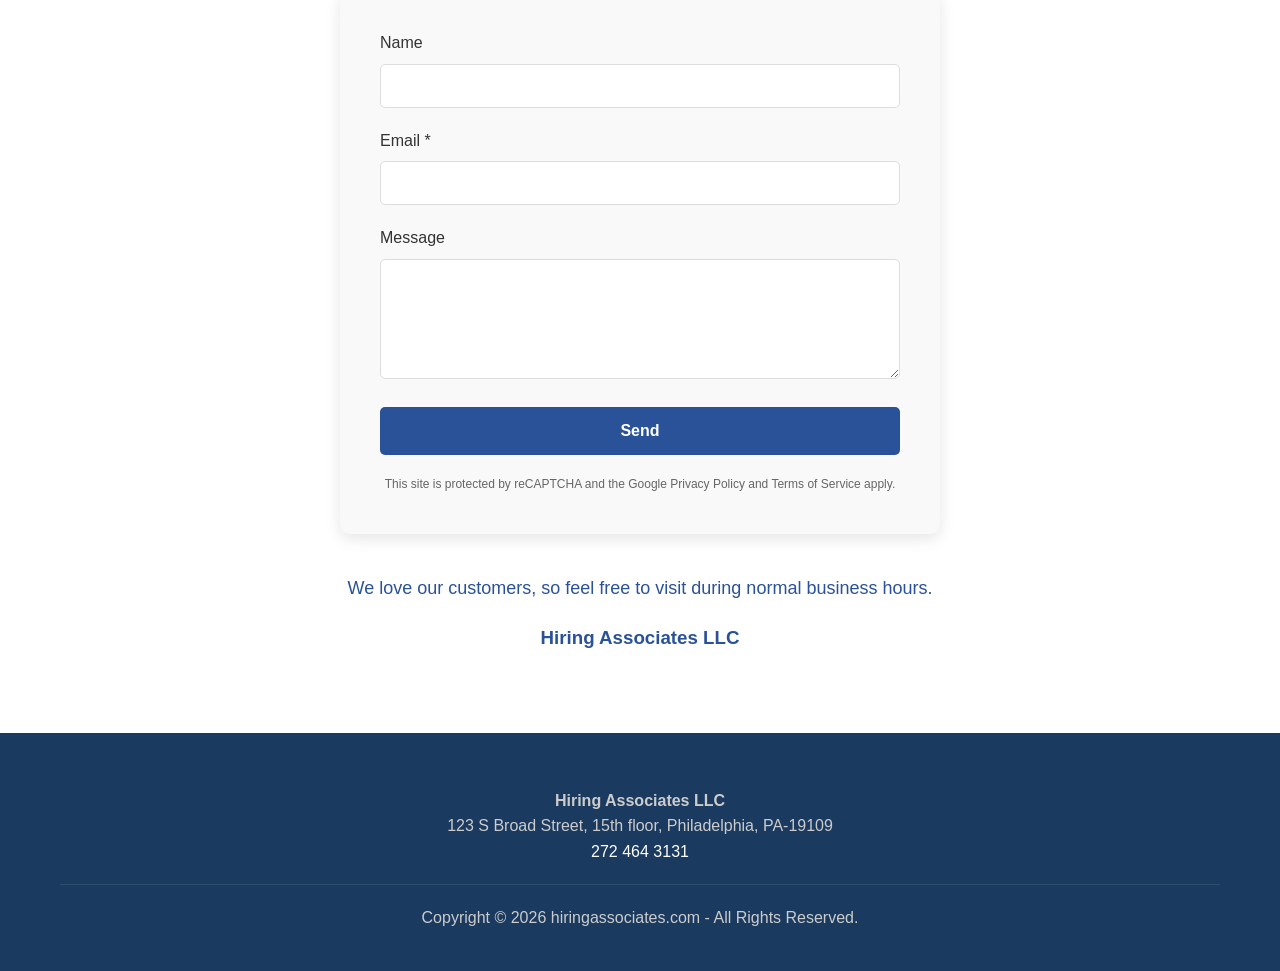
==== commit 83f4230e: "Spelling and grammar fixes: hyphenation, Android, within, data, index-old corrections" ====
--- a/index-old.html
+++ b/index-old.html
@@ -5,7 +5,7 @@
     <meta http-equiv="X-UA-Compatible" content="IE=edge">
     <meta name="viewport" content="width=device-width, initial-scale=1.0">
     <title>Recruitment Strategies - Technology Jobs Hiring Recruitment</title>
-    <meta name="description" content="Hiring Associates offers hiring solutions and recruitment strategies & services to build your workforce as and when needed and with in the budget">
+    <meta name="description" content="Hiring Associates offers hiring solutions and recruitment strategies & services to build your workforce as and when needed and within the budget">
     <meta name="author" content="hiringassociates.com">
     <meta name="generator" content="Starfield Technologies; Go Daddy Website Builder 8.0.0000">
     
@@ -14,7 +14,7 @@
     <meta property="og:url" content="https://hiringassociates.com/">
     <meta property="og:site_name" content="hiringassociates.com">
     <meta property="og:title" content="human capital solution provider">
-    <meta property="og:description" content="engaged in providing temporary and permanent staffing solution. USA I UK I AUSTRALIA I CANADA">
+    <meta property="og:description" content="engaged in providing temporary and permanent staffing solution. USA | UK | AUSTRALIA | CANADA">
     <meta property="og:image" content="http://img1.wsimg.com/isteam/stock/110539">
     <meta property="og:locale" content="en_IN">
     
@@ -190,9 +190,9 @@
                 <div class="coe-card">
                     <img src="images/image24.jpg" alt="Enterprise Mobility">
                     <h3>Enterprise Mobility</h3>
-                    <p>With the fast emerging and evolving new technologies such as smartphone and tablet the need for enterprise mobility has greatly increased. Enterprise mobility has immense potential to help companies leverage contextual datas to help in business growth.</p>
+                    <p>With the fast emerging and evolving new technologies such as smartphone and tablet the need for enterprise mobility has greatly increased. Enterprise mobility has immense potential to help companies leverage contextual data to help in business growth.</p>
                     <p>It has become imperative for organizations big/small to incorporate the concept of enterprise mobility which greatly influence/enhance business performance. It offers new business streams, helps organizations unlock employee potential, build customer loyalty and increase strong partnership alliances.</p>
-                    <p>We follow a well structured mobile development process that increases delivery efficiency, client satisfaction and overall product quality. We offer services in mobile application development on all mobile platforms (iPhone / iPad/ Andriod /Black Berry/Windows Mobile 7/Symbian). Team has delivered numerous mobile applications since year 2010.</p>
+                    <p>We follow a well structured mobile development process that increases delivery efficiency, client satisfaction and overall product quality. We offer services in mobile application development on all mobile platforms (iPhone / iPad / Android / BlackBerry / Windows Mobile 7 / Symbian). Our team has delivered numerous mobile applications since 2010.</p>
                 </div>
 
                 <div class="coe-card">
@@ -206,7 +206,7 @@
                     <img src="images/image26.jpg" alt="SAP">
                     <h3>SAP</h3>
                     <p>SAP HANA® Enterprise Cloud empowers you to deploy SAP® Business Suite, SAP NetWeaver® Business Warehouse, and innovative custom SAP HANA applications to support real-time business. This helps you transform your organization for competitive differentiation – with lower risk and cost of an on-premise implementation project.</p>
-                    <p>With SAP HANA's in-memory technology, the agility a company needs to successfully run its business is at their fingertips. SAP HANA takes structures and unstructured data and transforms it to usable information that enables users to make more informed decisions about their business.</p>
+                    <p>With SAP HANA's in-memory technology, the agility a company needs to successfully run its business is at their fingertips. SAP HANA takes structured and unstructured data and transforms it to usable information that enables users to make more informed decisions about their business.</p>
                     <p>Processes that had taken several weeks to accomplish are reduced to seconds. As a result, maintenance costs are reduced, business challenges are met in real-time, and business performance is increased.</p>
                 </div>
             </div>
--- a/styles.css
+++ b/styles.css
@@ -500,6 +500,74 @@
     color: #ccc;
 }
 
+/* Go to top button - fixed bottom-right */
+.go-to-top-wrap {
+    position: fixed;
+    bottom: 0;
+    left: 0;
+    right: 0;
+    width: 100%;
+    display: flex;
+    justify-content: flex-end;
+    align-items: flex-end;
+    padding: 24px;
+    pointer-events: none;
+    z-index: 9999;
+    box-sizing: border-box;
+}
+
+.go-to-top-wrap .go-to-top {
+    pointer-events: auto;
+}
+
+.go-to-top {
+    position: relative;
+    width: 48px;
+    height: 48px;
+    margin: 0;
+    margin-left: auto;
+    border: none;
+    border-radius: 50%;
+    background: #2a5298;
+    color: #fff;
+    font-size: 24px;
+    font-weight: bold;
+    line-height: 0;
+    padding: 0;
+    cursor: pointer;
+    box-shadow: 0 4px 12px rgba(42, 82, 152, 0.4);
+    opacity: 0;
+    visibility: hidden;
+    pointer-events: none;
+    transform: translateY(10px);
+    transition: opacity 0.3s, visibility 0.3s, transform 0.3s, background 0.2s;
+    display: flex;
+    align-items: center;
+    justify-content: center;
+    -webkit-appearance: none;
+    appearance: none;
+    flex-shrink: 0;
+}
+
+.go-to-top.visible {
+    opacity: 1;
+    visibility: visible;
+    pointer-events: auto;
+    transform: translateY(0);
+}
+
+.go-to-top:hover {
+    background: #1a3a5f;
+    transform: translateY(-2px);
+    box-shadow: 0 6px 16px rgba(42, 82, 152, 0.5);
+}
+
+.go-to-top-arrow {
+    display: block;
+    line-height: 1;
+    margin-top: -2px;
+}
+
 /* Responsive */
 @media (max-width: 768px) {
     .header-main {
